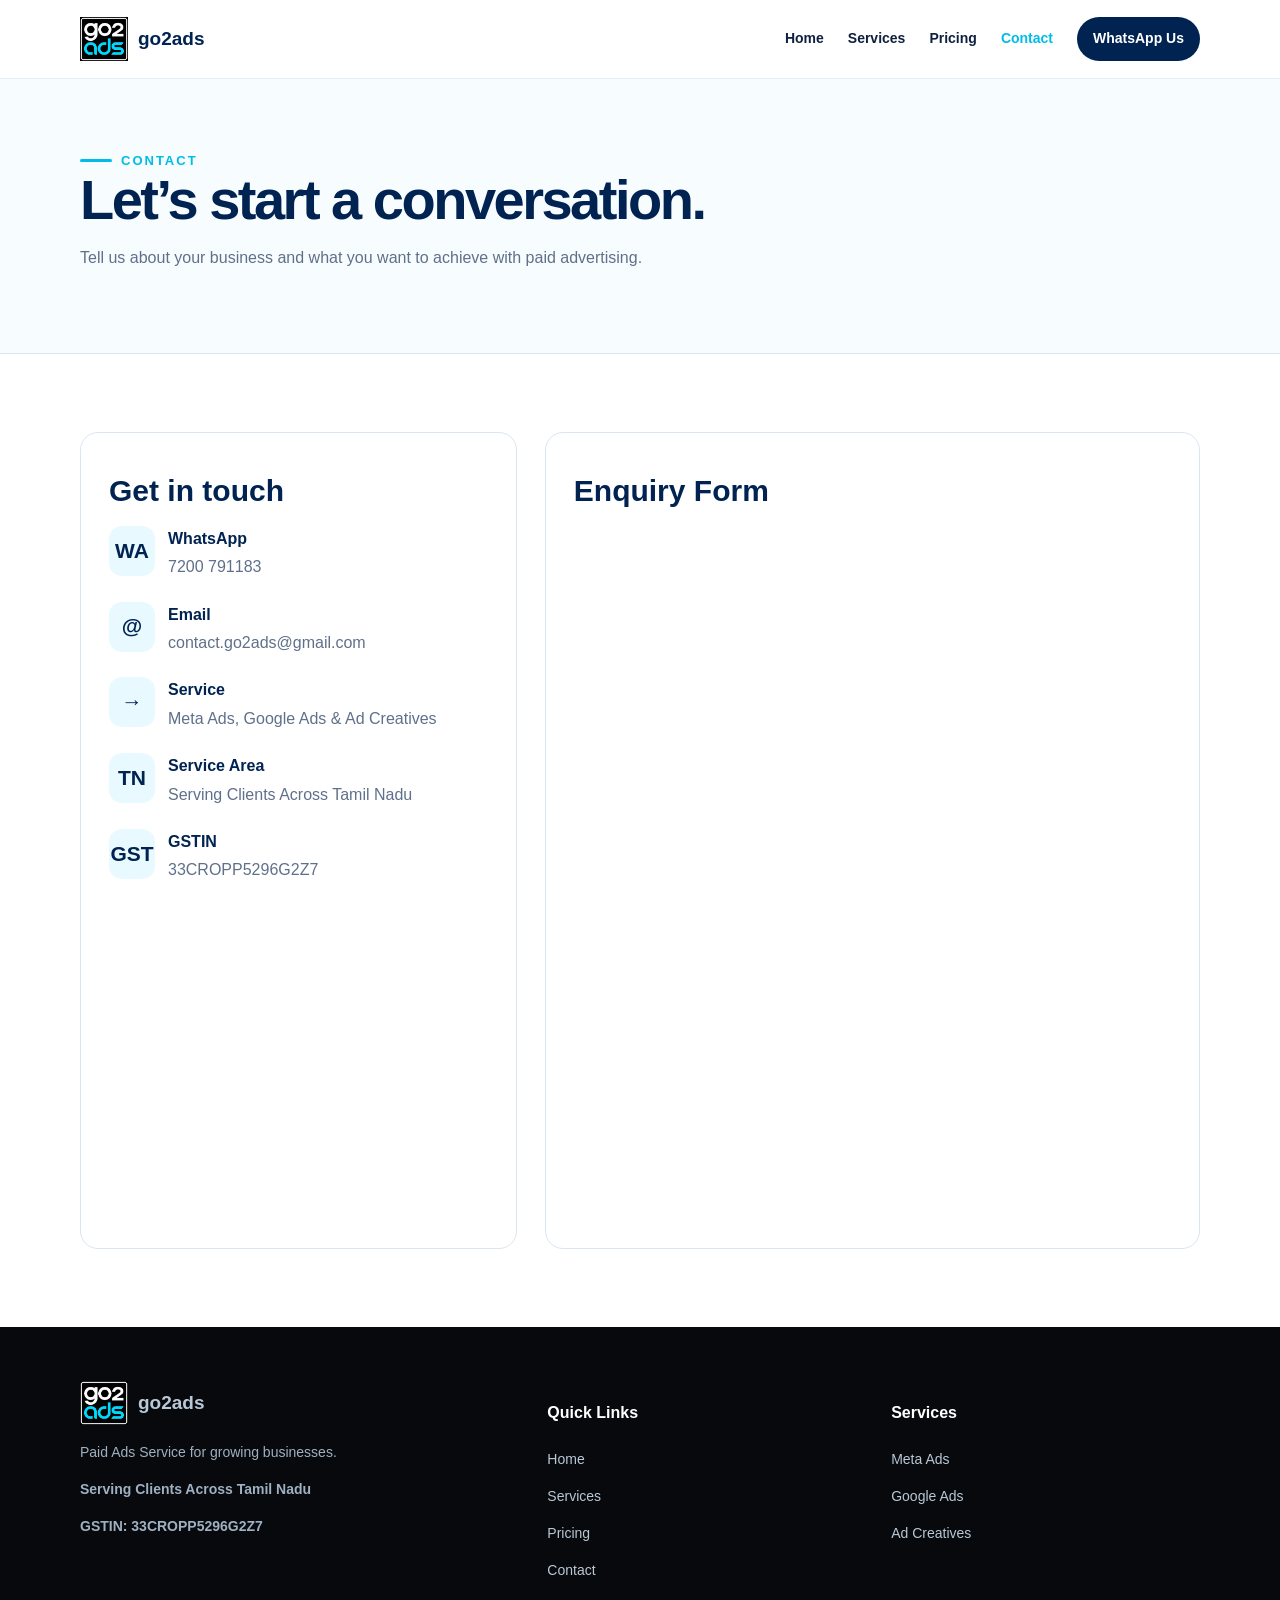
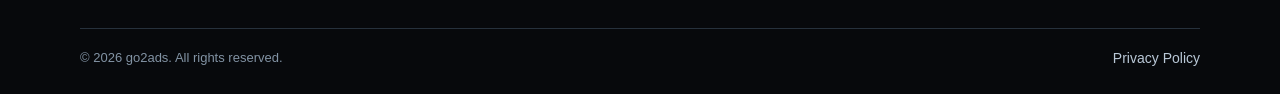
==== contact.html @ 6d52faa8 "Update contact.html" ====
<!doctype html><html lang="en"><head><!-- Google tag (gtag.js) -->
<script async src="https://www.googletagmanager.com/gtag/js?id=G-9CS0B9P2BL"></script>
<script>
  window.dataLayer = window.dataLayer || [];
  function gtag(){dataLayer.push(arguments);}
  gtag('js', new Date());

  gtag('config', 'G-9CS0B9P2BL');
</script><meta charset="utf-8"><meta name="viewport" content="width=device-width,initial-scale=1"><title>Contact | go2ads</title><meta name="description" content="go2ads — Meta Ads, Google Ads and Ad Creative services for growing businesses."><link rel="icon" type="image/jpeg" href="/assets/favicon.jpg"><link rel="stylesheet" href="style.css"></head><body><header class="header"><div class="container nav"><a class="brand" href="index.html"><img src="assets/go2ads-logo.png" alt="go2ads logo"><span>go2ads</span></a><button class="mobile-toggle" onclick="toggleMenu()">☰</button><nav class="menu"><a class="" href="index.html">Home</a><a class="" href="services.html">Services</a><a class="" href="pricing.html">Pricing</a><a class="active" href="contact.html">Contact</a><a class="cta" href="https://wa.me/917200791183">WhatsApp Us</a></nav></div></header><main><section class="page-hero"><div class="container"><div class="kicker">Contact</div><h1>Let’s start a conversation.</h1><p>Tell us about your business and what you want to achieve with paid advertising.</p></div></section><section class="section"><div class="container contact-grid"><div class="contact-card"><h2 style="font-size:30px">Get in touch</h2><div class="contact-item"><div class="icon">WA</div><div><h4>WhatsApp</h4><p><a href="https://wa.me/917200791183">7200 791183</a></p></div></div><div class="contact-item"><div class="icon">@</div><div><h4>Email</h4><p><a href="mailto:contact.go2ads@gmail.com">contact.go2ads@gmail.com</a></p></div></div><div class="contact-item"><div class="icon">→</div><div><h4>Service</h4><p>Meta Ads, Google Ads &amp; Ad Creatives</p></div></div><div class="contact-item"><div class="icon">TN</div><div><h4>Service Area</h4><p>Serving Clients Across Tamil Nadu</p></div></div><div class="contact-item"><div class="icon">GST</div><div><h4>GSTIN</h4><p>33CROPP5296G2Z7</p></div></div></div><div class="contact-card"><h2 style="font-size:30px">Enquiry Form</h2><div class="google-form"><iframe src="https://docs.google.com/forms/d/e/1FAIpQLScB7rHxSTgYyAJSzC7z3bjOtv6nxE_x9EziaqJVZtuzmdyvMQ/viewform?embedded=true" width="700" height="520" frameborder="0">Loading…</iframe></div></div></div></section></main><footer class="footer"><div class="container"><div class="footer-grid"><div><a class="brand" href="index.html"><img src="assets/go2ads-logo.png" alt="go2ads logo"><span>go2ads</span></a><p>Paid Ads Service for growing businesses.</p><p><strong>Serving Clients Across Tamil Nadu</strong></p><p><strong>GSTIN: 33CROPP5296G2Z7</strong></p></div><div><h4>Quick Links</h4><p><a href="index.html">Home</a></p><p><a href="services.html">Services</a></p><p><a href="pricing.html">Pricing</a></p><p><a href="contact.html">Contact</a></p></div><div><h4>Services</h4><p><a href="services.html#meta">Meta Ads</a></p><p><a href="services.html#google">Google Ads</a></p><p><a href="services.html#creatives">Ad Creatives</a></p></div></div><div class="copyright"><span>© 2026 go2ads. All rights reserved.</span><a href="privacy.html">Privacy Policy</a></div></div></footer><script src="script.js"></script></body></html>
---- style.css ----
:root{--navy:#012352;--cyan:#00BDE8;--text:#10213f;--muted:#60708a;--line:#dbe5ef;--soft:#f5fbfd;--black:#07090c}*{box-sizing:border-box}html{scroll-behavior:smooth}body{margin:0;font-family:Inter,Arial,sans-serif;color:var(--text);line-height:1.65}a{text-decoration:none;color:inherit}img{max-width:100%;display:block}.container{width:min(1120px,92%);margin:auto}.header{position:sticky;top:0;z-index:50;background:#fff;border-bottom:1px solid #e8eef5}.nav{height:78px;display:flex;align-items:center;justify-content:space-between}.brand{display:flex;align-items:center;gap:10px;font-weight:900;color:var(--navy)}.brand img{width:48px;height:48px;object-fit:contain}.brand span{font-size:19px}.menu{display:flex;gap:24px;align-items:center;font-size:14px;font-weight:700}.menu a:hover,.menu a.active{color:var(--cyan)}.menu .cta{background:var(--navy);color:#fff;padding:10px 16px;border-radius:999px}.mobile-toggle{display:none;border:0;background:none;font-size:27px;color:var(--navy)}.hero{padding:82px 0 68px;background:linear-gradient(#fff,#f8fdff)}.hero-grid{display:grid;grid-template-columns:1.08fr .92fr;align-items:center;gap:65px}.kicker{display:inline-flex;align-items:center;gap:9px;color:var(--cyan);font-size:13px;font-weight:900;letter-spacing:2px;text-transform:uppercase}.kicker:before{content:"";width:32px;height:3px;background:var(--cyan);border-radius:4px}h1{font-size:clamp(44px,6vw,72px);line-height:1.04;margin:18px 0;color:var(--navy);letter-spacing:-2.5px}h1 span{color:var(--cyan)}.lead{font-size:18px;color:#5d6e86;max-width:620px}.hero-photo{text-align:center}.hero-photo img{width:min(320px,100%);aspect-ratio:1;object-fit:cover;border-radius:50%;margin:auto;border:5px solid #fff;box-shadow:0 20px 55px #01235229}.profile-name{font-size:21px;font-weight:900;color:var(--navy);margin-top:15px}.profile-role{color:var(--muted);font-size:14px}.hero-cta{margin-top:18px}.btn{display:inline-flex;align-items:center;justify-content:center;min-height:46px;padding:0 21px;border-radius:10px;font-weight:800}.btn-primary{background:var(--navy);color:#fff}.section{padding:78px 0}.section-soft{background:var(--soft)}.section-head{max-width:720px;margin:0 auto 38px;text-align:center}.section-head .kicker{justify-content:center}h2{font-size:clamp(31px,4vw,45px);line-height:1.1;color:var(--navy);margin:13px 0}.section-head p{color:var(--muted)}.stats{display:grid;grid-template-columns:repeat(3,1fr);gap:1px;background:#d8e4ef;border:1px solid #d8e4ef;border-radius:18px;overflow:hidden}.stat{background:#fff;padding:26px;text-align:center}.stat strong{font-size:31px;color:var(--navy);display:block}.stat span{font-size:13px;color:var(--muted)}.grid3{display:grid;grid-template-columns:repeat(3,1fr);gap:20px}.card,.feature-card{background:#fff;border:1px solid var(--line);border-radius:18px;padding:28px}.icon{width:50px;height:50px;border-radius:13px;background:#e8faff;color:var(--navy);display:grid;place-items:center;font-size:21px;font-weight:900;margin-bottom:18px}.card h3,.feature-card h3{margin:0 0 8px;color:var(--navy);font-size:20px}.card p{margin:0;color:var(--muted);font-size:15px}.carousel{display:flex;gap:16px;overflow-x:auto;scroll-snap-type:x mandatory;scrollbar-width:none;padding:4px 2px 12px}.carousel::-webkit-scrollbar{display:none}.carousel-card{flex:0 0 calc(33.333% - 11px);scroll-snap-align:start;border:1px solid var(--line);border-radius:16px;background:#fff;padding:24px;min-height:150px}.client-placeholder{display:grid;place-items:center;min-height:110px;color:#7b8ba0;border:1px dashed #c8d5e2;border-radius:12px}.stars{color:#e9a900;letter-spacing:2px}.feedback-text{color:#50627a;font-size:15px}.feedback-name{font-weight:800;color:var(--navy);margin-top:14px}.carousel-controls{text-align:center;margin-top:12px}.carousel-controls button{width:38px;height:38px;border:1px solid var(--line);border-radius:50%;background:#fff;color:var(--navy);cursor:pointer;margin:0 3px}.see-more{text-align:center;margin-top:14px}.text-link{font-weight:800;color:var(--navy)}.cta-section{padding:75px 0}.cta-box{background:var(--navy);color:#fff;border-radius:24px;padding:50px 30px;text-align:center}.cta-box h2{color:#fff}.cta-box p{color:#cbd9e8}.cta-box .btn{background:#fff;color:var(--navy)}.page-hero{padding:65px 0;background:#f7fcfe;border-bottom:1px solid var(--line)}.page-hero h1{font-size:clamp(40px,5vw,56px);margin:0 0 10px}.page-hero p{color:var(--muted);max-width:720px}.list{padding:0;list-style:none}.list li{display:flex;gap:11px;margin:12px 0;color:#42546d}.check{width:23px;height:23px;border-radius:50%;background:var(--navy);color:#fff;display:inline-grid;place-items:center;font-size:12px;flex:0 0 23px}.notice{padding:18px 20px;border-left:4px solid var(--cyan);background:#effbfe;border-radius:10px;color:#41546e}.pricing-columns{display:grid;grid-template-columns:repeat(3,minmax(0,1fr));gap:12px}.pricing-column{border:1px solid var(--line);border-radius:17px;padding:12px;background:#fff}.pricing-column-title{text-align:center;min-height:72px}.pricing-column-title h3{margin:0;color:var(--navy);font-size:21px}.pricing-column-title p{margin:4px 0;color:var(--muted);font-size:12px}.price{border:1px solid var(--line);border-radius:14px;padding:18px;background:#fff;margin-bottom:9px}.price h3{color:var(--navy);margin:0}.price .amount{font-size:29px;font-weight:900;color:var(--navy);margin:8px 0}.price small{color:var(--muted)}.price ul{list-style:none;padding:0;margin:13px 0 0;color:#52637a;font-size:13px}.price li{padding:5px 0;border-bottom:1px solid #edf1f5}.all-plans-grid{display:grid;grid-template-columns:repeat(2,1fr);gap:18px}.contact-grid{display:grid;grid-template-columns:.8fr 1.2fr;gap:28px}.contact-card{padding:28px;border:1px solid var(--line);border-radius:18px}.contact-item{display:flex;gap:13px;align-items:flex-start;margin:19px 0}.contact-item .icon{margin:0;flex:0 0 46px}.contact-item h4{margin:0;color:var(--navy)}.contact-item p{margin:2px 0;color:var(--muted)}.google-form{width:100%;overflow:hidden}.google-form iframe{width:100%;max-width:700px;min-height:700px;border:0;display:block;margin:auto}.legal h3{color:var(--navy);margin-top:30px}.legal p,.legal li{color:#56677e}.footer{background:var(--black);color:#d9e4ed;padding:52px 0 24px}.footer-grid{display:grid;grid-template-columns:1.4fr 1fr 1fr;gap:35px}.footer h4{color:#fff}.footer a{color:#b9c8d7;font-size:14px}.footer p{color:#9eb0c2;font-size:14px}.copyright{border-top:1px solid #26313c;margin-top:32px;padding-top:18px;color:#8293a4;font-size:13px;display:flex;justify-content:space-between}

.card .icon:has(.service-logo){background:transparent;width:170px;height:72px;padding:0;border-radius:0;display:flex;align-items:center;justify-content:flex-start}
.card .service-logo{width:100%;height:100%;object-fit:contain;object-position:left center}

/* Pricing */
.creative-charges{padding-top:30px}.creative-charge-grid{display:grid;grid-template-columns:repeat(3,1fr);gap:18px}.creative-charge-card{border:1px solid var(--line);border-radius:16px;background:#fff;padding:24px;text-align:center}.creative-charge-card h3{margin:0 0 8px;color:var(--navy);font-size:18px}.creative-charge-card strong{font-size:25px;color:var(--navy)}.pricing-notes{border-top:1px solid var(--line);padding-top:24px;color:var(--muted);font-size:14px}.pricing-notes p{margin:8px 0}.pricing-final-cta{text-align:center;margin-top:28px}

/* Responsive: keep the desktop structure, but size it comfortably for phones. */
@media(max-width:850px){
  .menu{display:none;position:absolute;left:4%;right:4%;top:70px;background:#fff;border:1px solid var(--line);border-radius:14px;padding:13px;flex-direction:column;align-items:stretch;box-shadow:0 12px 30px #01235214}
  .menu.open{display:flex}.mobile-toggle{display:block}
  .hero-grid{grid-template-columns:minmax(0,1.08fr) minmax(0,.92fr);gap:28px}
  .contact-grid{grid-template-columns:minmax(0,.8fr) minmax(0,1.2fr)}
  .grid3{grid-template-columns:repeat(3,minmax(0,1fr))}
  .carousel-card{flex-basis:calc(50% - 8px)}
  .footer-grid{grid-template-columns:1.4fr 1fr 1fr}
}

@media(max-width:680px){
  .container{width:min(94%,1120px)}
  .nav{height:68px}.brand img{width:43px;height:43px}.brand span{font-size:16px}
  .hero{padding:48px 0 52px}
  .hero-grid{grid-template-columns:minmax(0,1.12fr) minmax(125px,.88fr);gap:18px;align-items:center}
  .hero h1{font-size:clamp(30px,7.8vw,43px);letter-spacing:-1.5px;margin:13px 0}
  .lead{font-size:14px;line-height:1.55}
  .hero-photo img{width:min(170px,100%);border-width:4px}
  .profile-name{font-size:16px;margin-top:10px}.profile-role{font-size:11px}
  .hero-cta{margin-top:12px}.btn{min-height:42px;padding:0 14px;font-size:13px}
  .stats{grid-template-columns:repeat(3,1fr)}.stat{padding:17px 6px}.stat strong{font-size:22px}.stat span{font-size:10px;line-height:1.2}
  .section{padding:56px 0}.section-head{margin-bottom:28px}h2{font-size:clamp(28px,7vw,38px)}
  .grid3{display:flex;overflow-x:auto;gap:14px;scroll-snap-type:x mandatory;scrollbar-width:none;padding:3px 2px 12px}
  .grid3::-webkit-scrollbar{display:none}.grid3 .card{flex:0 0 82%;scroll-snap-align:start}
  .card{padding:22px}.card .icon:has(.service-logo){width:150px;height:64px}
  .carousel-card{flex-basis:82%}
  .contact-grid{grid-template-columns:1fr}.contact-card{padding:21px}.google-form iframe{min-height:850px}
  .pricing-columns{display:flex;overflow-x:auto;gap:12px;scroll-snap-type:x mandatory;scrollbar-width:none;padding-bottom:12px}
  .pricing-columns::-webkit-scrollbar{display:none}.pricing-column{flex:0 0 88%;scroll-snap-align:start}
  .creative-charge-grid{display:flex;overflow-x:auto;gap:12px;scroll-snap-type:x mandatory;scrollbar-width:none;padding-bottom:10px}.creative-charge-grid::-webkit-scrollbar{display:none}
  .creative-charge-card{flex:0 0 82%;scroll-snap-align:start}
  .all-plans-grid{grid-template-columns:1fr}.feature-card{padding:22px}
  .page-hero{padding:45px 0}.page-hero h1{font-size:clamp(34px,8vw,48px)}
  .footer-grid{grid-template-columns:1fr 1fr;gap:24px}.footer-grid>div:first-child{grid-column:1/-1}.copyright{flex-direction:column;gap:8px}
}

@media(max-width:430px){
  .hero-grid{grid-template-columns:minmax(0,1.08fr) minmax(112px,.92fr);gap:12px}
  .hero h1{font-size:30px}.lead{font-size:13px}.hero-photo img{width:132px}
  .profile-name{font-size:14px}.profile-role{font-size:10px}.hero-cta .btn{font-size:12px;padding:0 11px}
  .stat strong{font-size:20px}.stat span{font-size:9px}
  .footer-grid{grid-template-columns:1fr}.footer-grid>div:first-child{grid-column:auto}
}
/* =========================================================
   CLIENT CARDS
========================================================= */

.client-card{
  min-height:260px;
  padding:20px;
}

.client-card img{
  width:100%;
  height:150px;
  object-fit:contain;
  margin:0 auto 12px;
}

.client-card h3{
  font-size:18px;
  margin:0 0 5px;
  color:var(--navy);
}

.client-card p{
  font-size:13px;
  margin:0;
  line-height:1.4;
  color:var(--muted);
}


/* =========================================================
   CAROUSEL CONTROLS
========================================================= */

.carousel-wrap{
  width:100%;
}

.carousel-controls{
  position:static !important;
  display:flex !important;
  justify-content:center !important;
  align-items:center !important;
  gap:6px !important;
  margin-top:14px !important;
  width:100% !important;
}

.carousel-controls button{
  width:40px !important;
  height:40px !important;
  border-radius:50% !important;
  border:1px solid var(--line);
  background:#fff;
  color:var(--navy);
  cursor:pointer;
}

.see-more{
  text-align:center !important;
  margin-top:14px !important;
}


/* =========================================================
   MOBILE CAROUSEL
   3 client / feedback cards visible together
========================================================= */

@media(max-width:680px){

  .carousel{
    display:flex !important;
    width:100% !important;
    overflow-x:auto !important;
    scroll-snap-type:x mandatory;
    scrollbar-width:none;
    gap:8px !important;
    padding:3px 1px 10px;
  }

  .carousel::-webkit-scrollbar{
    display:none;
  }

  .carousel-card{
    flex:0 0 calc((100% - 16px) / 3) !important;
    min-width:0 !important;
    width:auto !important;
    scroll-snap-align:start;
    padding:10px !important;
    min-height:150px;
    border-radius:12px;
  }

  .client-card{
    min-height:190px;
    padding:9px !important;
  }

  .client-card img{
    height:72px;
    margin-bottom:8px;
  }

  .client-card h3{
    font-size:11px;
    line-height:1.3;
    margin-bottom:4px;
  }

  .client-card p{
    font-size:9px;
    line-height:1.35;
  }

  .stars{
    font-size:11px;
    letter-spacing:1px;
  }

  .feedback-text{
    font-size:9px;
    line-height:1.4;
    margin:7px 0;
  }

  .feedback-name{
    font-size:9px;
    line-height:1.3;
    margin-top:7px;
  }

  .carousel-controls{
    position:static !important;
    display:flex !important;
    justify-content:center !important;
    align-items:center !important;
    gap:6px !important;
    margin-top:10px !important;
  }

  .carousel-controls button{
    width:36px !important;
    height:36px !important;
    flex:0 0 36px;
    margin:0 !important;
  }

  .see-more{
    margin-top:10px !important;
  }
}


/* =========================================================
   VERY SMALL PHONES
========================================================= */

@media(max-width:430px){

  .carousel{
    gap:6px !important;
  }

  .carousel-card{
    flex:0 0 calc((100% - 12px) / 3) !important;
    padding:7px !important;
  }

  .client-card{
    min-height:175px;
  }

  .client-card img{
    height:62px;
  }

  .client-card h3{
    font-size:10px;
  }

  .client-card p{
    font-size:8px;
  }

  .feedback-text{
    font-size:8.5px;
  }

  .feedback-name{
    font-size:8.5px;
  }
}
/* Client Logo + Text Center */
.client-card {
  text-align: center !important;
}

.client-card img {
  margin-left: auto !important;
  margin-right: auto !important;
}

.client-card h3,
.client-card p {
  text-align: center !important;
}
/* OUR CLIENTS - CENTER ALIGN */
.client-card {
  text-align: center !important;
}

.client-card img {
  margin-left: auto !important;
  margin-right: auto !important;
}

.client-card h3,
.client-card p {
  text-align: center !important;
}
/* OUR CLIENTS - CENTER EVERYTHING */
.client-card {
    text-align: center !important;
}

.client-card img {
    display: block !important;
    margin: 0 auto 10px !important;
}

.client-card h3 {
    width: 100% !important;
    text-align: center !important;
    margin-left: auto !important;
    margin-right: auto !important;
}

.client-card p {
    width: 100% !important;
    text-align: center !important;
    margin-left: auto !important;
    margin-right: auto !important;
}
/* =========================================================
   NEW PRICING PAGE
   ========================================================= */

/* ---------- TOP PRICING TABLE ---------- */

.pricing-table-wrap{
  width:100%;
  overflow:visible;
}

.pricing-table{
  width:100%;
  border-collapse:separate;
  border-spacing:0;
  table-layout:fixed;
  background:#fff;
  border:1px solid var(--line);
  border-radius:18px;
  overflow:hidden;
}

.pricing-table th{
  background:var(--navy);
  color:#fff;
  padding:17px 14px;
  text-align:center;
  font-size:14px;
  font-weight:800;
}

.pricing-table th:first-child{
  text-align:left;
}

.pricing-table td{
  padding:20px 14px;
  border-top:1px solid var(--line);
  text-align:center;
  vertical-align:middle;
  color:var(--text);
}

.pricing-table td:first-child{
  text-align:left;
}

.pricing-table td strong{
  display:block;
  color:var(--navy);
  font-size:16px;
  line-height:1.35;
}

.pricing-table td small{
  display:block;
  margin-top:4px;
  color:var(--muted);
  font-size:12px;
}


/* ---------- PRICE WHATSAPP CTA ---------- */

.price-cta{
  display:inline-flex;
  align-items:center;
  justify-content:center;
  margin-top:10px;
  padding:6px 10px;
  border-radius:7px;
  background:var(--navy);
  color:#fff;
  font-size:10px;
  font-weight:800;
  white-space:nowrap;
  transition:.2s ease;
}

.price-cta:hover{
  background:var(--cyan);
  color:#fff;
}


/* ---------- TRIAL CAMPAIGN ---------- */

.trial-box{
  margin-top:20px;
  padding:22px 24px;
  border:1px solid var(--line);
  border-radius:16px;
  background:#fff;
  display:flex;
  align-items:center;
  justify-content:space-between;
  gap:20px;
}

.trial-box h3{
  margin:0 0 5px;
  color:var(--navy);
  font-size:18px;
}

.trial-box p{
  margin:0;
  color:var(--muted);
  font-size:14px;
}


/* =========================================================
   PLANS INCLUDE
   Desktop = 2 columns
   Mobile = horizontal carousel
   ========================================================= */

.plans-include-grid{
  display:grid;
  grid-template-columns:repeat(2,minmax(0,1fr));
  gap:20px;
  align-items:start;
}

.include-card{
  background:#fff;
  border:1px solid var(--line);
  border-radius:18px;
  overflow:hidden;
}

.include-card-head{
  padding:22px 22px 16px;
  text-align:center;
  border-bottom:1px solid var(--line);
}

.include-card-head h3{
  margin:0;
  color:var(--navy);
  font-size:21px;
}

.include-card-head p{
  margin:4px 0 0;
  color:var(--muted);
  font-size:12px;
}

.include-table-wrap{
  width:100%;
  overflow:visible;
}

.include-table{
  width:100%;
  border-collapse:collapse;
  table-layout:fixed;
}

.include-table th{
  background:#f3f9fc;
  color:var(--navy);
  padding:11px 9px;
  font-size:12px;
  text-align:center;
  border-bottom:1px solid var(--line);
}

.include-table th:first-child{
  text-align:left;
}

.include-table td{
  padding:10px 9px;
  font-size:12px;
  border-bottom:1px solid #edf1f5;
  color:#465a72;
  text-align:center;
}

.include-table td:first-child{
  text-align:left;
  color:var(--text);
  font-weight:600;
}

.include-table td:nth-child(2),
.include-table td:nth-child(3){
  font-weight:800;
  color:var(--navy);
}

.include-table tr:last-child td{
  border-bottom:0;
}


/* =========================================================
   PRICING NOTES
   ========================================================= */

.pricing-notes{
  border-top:1px solid var(--line);
  padding-top:24px;
  color:var(--muted);
  font-size:14px;
}

.pricing-notes p{
  margin:8px 0;
}

.pricing-final-cta{
  text-align:center;
  margin-top:28px;
}


/* =========================================================
   MOBILE PRICING
   ========================================================= */

@media(max-width:680px){

  /* ---------- TOP PRICING TABLE ----------
     Full table visible.
     No horizontal carousel.
  */

  .pricing-table-wrap{
    width:100%;
    overflow:visible;
  }

  .pricing-table{
    width:100%;
    table-layout:fixed;
  }

  .pricing-table th{
    padding:11px 4px;
    font-size:10px;
  }

  .pricing-table td{
    padding:13px 4px;
  }

  .pricing-table td strong{
    font-size:10px;
    line-height:1.3;
    word-break:normal;
  }

  .pricing-table td small{
    font-size:8px;
    line-height:1.25;
  }

  .price-cta{
    margin-top:7px;
    padding:5px 6px;
    font-size:8px;
    border-radius:6px;
  }


  /* ---------- TRIAL BOX ---------- */

  .trial-box{
    padding:18px 15px;
    display:flex;
    flex-direction:column;
    text-align:center;
    gap:13px;
  }

  .trial-box h3{
    font-size:16px;
  }

  .trial-box p{
    font-size:12px;
    line-height:1.45;
  }

  .trial-box .btn{
    width:100%;
  }


  /* ---------- PLANS INCLUDE CAROUSEL ---------- */

  .plans-include-grid{
    display:flex;
    width:100%;
    overflow-x:auto;
    gap:14px;
    scroll-snap-type:x mandatory;
    scrollbar-width:none;
    padding:3px 2px 12px;
  }

  .plans-include-grid::-webkit-scrollbar{
    display:none;
  }

  .include-card{
    flex:0 0 88%;
    min-width:88%;
    scroll-snap-align:start;
  }

  .include-card-head{
    padding:17px 14px 13px;
  }

  .include-card-head h3{
    font-size:18px;
  }

  .include-card-head p{
    font-size:10px;
  }

  .include-table{
    table-layout:fixed;
  }

  .include-table th{
    padding:9px 5px;
    font-size:10px;
  }

  .include-table td{
    padding:8px 5px;
    font-size:10px;
    line-height:1.3;
  }

}


/* =========================================================
   SMALL PHONES
   ========================================================= */

@media(max-width:430px){

  /* Pricing table remains FULLY visible */

  .pricing-table th{
    padding:9px 3px;
    font-size:9px;
  }

  .pricing-table td{
    padding:11px 3px;
  }

  .pricing-table td strong{
    font-size:9px;
  }

  .pricing-table td small{
    font-size:7px;
  }

  .price-cta{
    padding:4px 5px;
    font-size:7px;
    margin-top:6px;
  }


  /* Plans Include carousel */

  .include-card{
    flex:0 0 92%;
    min-width:92%;
  }

  .include-card-head h3{
    font-size:17px;
  }

  .include-table th{
    font-size:9px;
    padding:8px 4px;
  }

  .include-table td{
    font-size:9px;
    padding:7px 4px;
  }

}
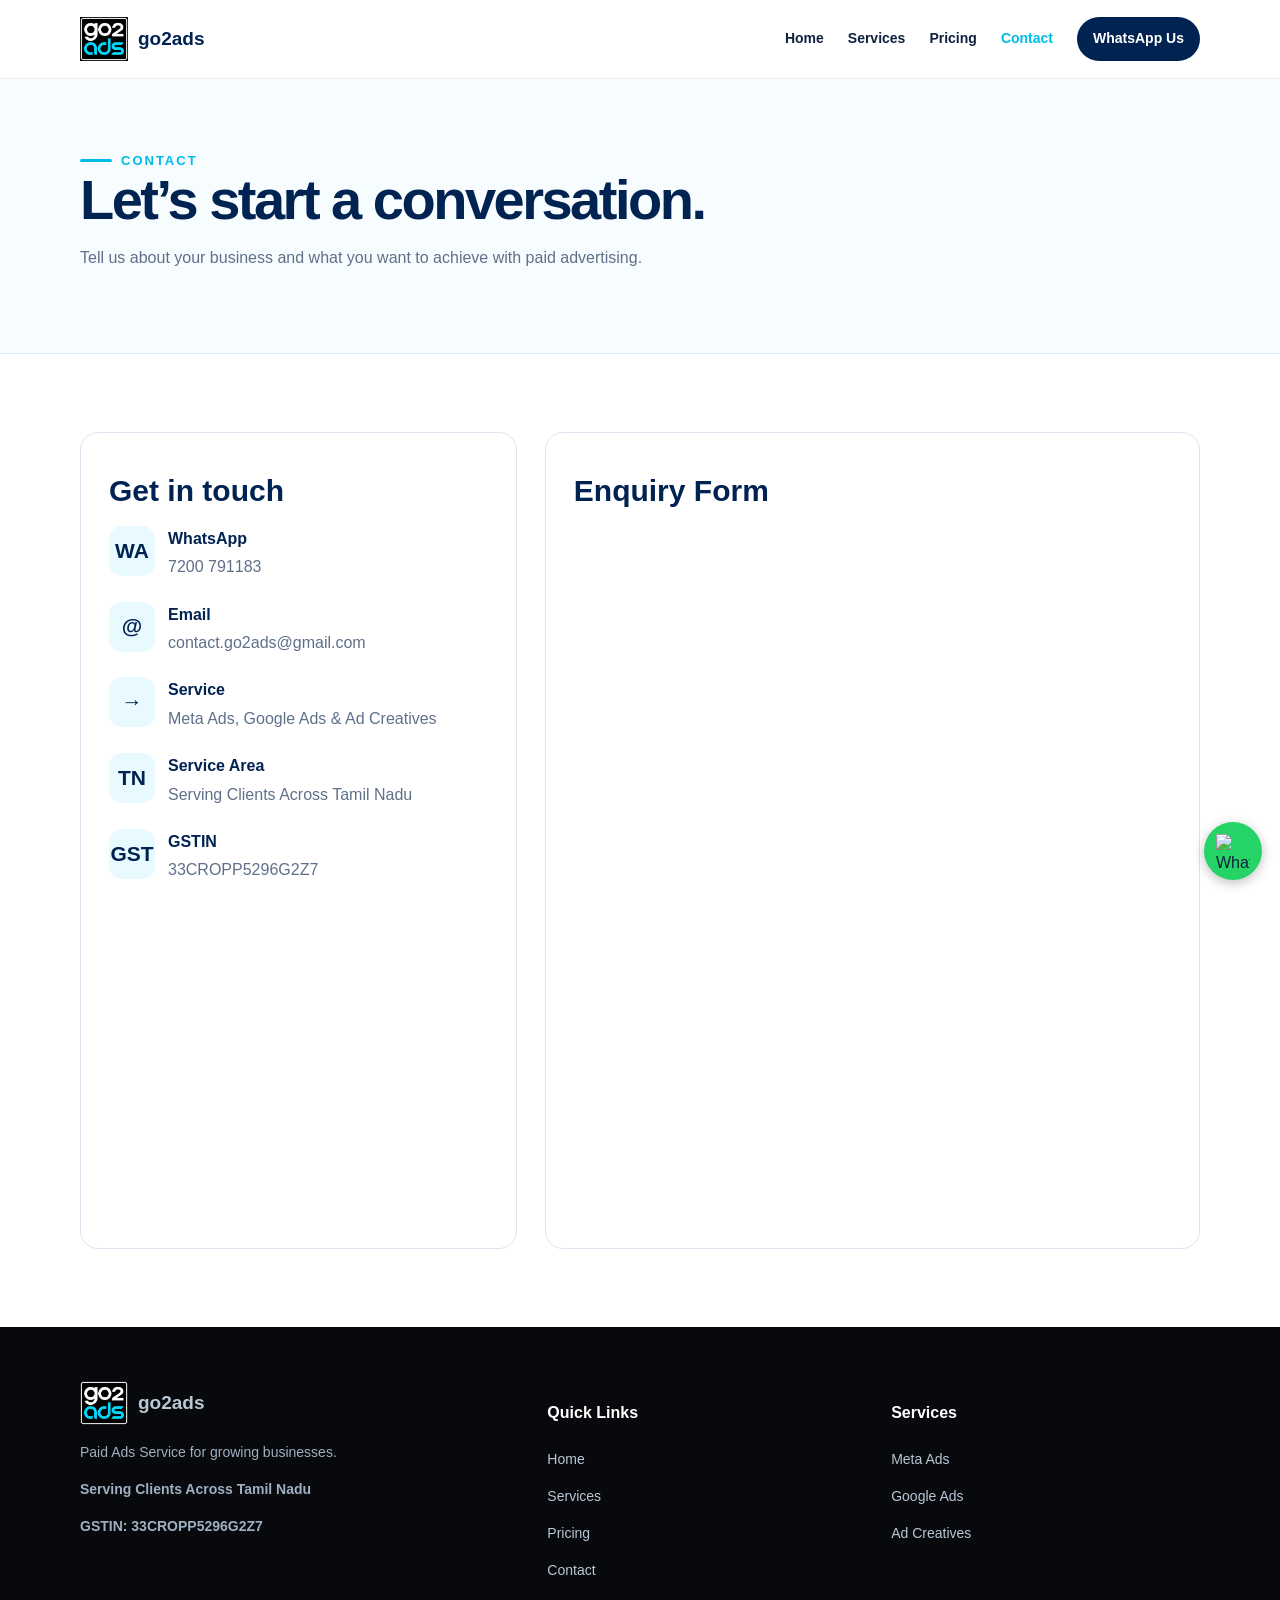
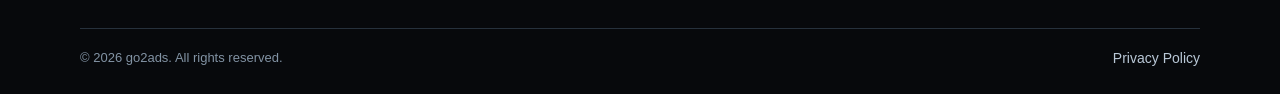
==== commit 01ef9176: "Update contact.html" ====
--- a/contact.html
+++ b/contact.html
@@ -6,4 +6,16 @@
   gtag('js', new Date());
 
   gtag('config', 'G-9CS0B9P2BL');
-</script><meta charset="utf-8"><meta name="viewport" content="width=device-width,initial-scale=1"><title>Contact | go2ads</title><meta name="description" content="go2ads — Meta Ads, Google Ads and Ad Creative services for growing businesses."><link rel="icon" type="image/jpeg" href="/assets/favicon.jpg"><link rel="stylesheet" href="style.css"></head><body><header class="header"><div class="container nav"><a class="brand" href="index.html"><img src="assets/go2ads-logo.png" alt="go2ads logo"><span>go2ads</span></a><button class="mobile-toggle" onclick="toggleMenu()">☰</button><nav class="menu"><a class="" href="index.html">Home</a><a class="" href="services.html">Services</a><a class="" href="pricing.html">Pricing</a><a class="active" href="contact.html">Contact</a><a class="cta" href="https://wa.me/917200791183">WhatsApp Us</a></nav></div></header><main><section class="page-hero"><div class="container"><div class="kicker">Contact</div><h1>Let’s start a conversation.</h1><p>Tell us about your business and what you want to achieve with paid advertising.</p></div></section><section class="section"><div class="container contact-grid"><div class="contact-card"><h2 style="font-size:30px">Get in touch</h2><div class="contact-item"><div class="icon">WA</div><div><h4>WhatsApp</h4><p><a href="https://wa.me/917200791183">7200 791183</a></p></div></div><div class="contact-item"><div class="icon">@</div><div><h4>Email</h4><p><a href="mailto:contact.go2ads@gmail.com">contact.go2ads@gmail.com</a></p></div></div><div class="contact-item"><div class="icon">→</div><div><h4>Service</h4><p>Meta Ads, Google Ads &amp; Ad Creatives</p></div></div><div class="contact-item"><div class="icon">TN</div><div><h4>Service Area</h4><p>Serving Clients Across Tamil Nadu</p></div></div><div class="contact-item"><div class="icon">GST</div><div><h4>GSTIN</h4><p>33CROPP5296G2Z7</p></div></div></div><div class="contact-card"><h2 style="font-size:30px">Enquiry Form</h2><div class="google-form"><iframe src="https://docs.google.com/forms/d/e/1FAIpQLScB7rHxSTgYyAJSzC7z3bjOtv6nxE_x9EziaqJVZtuzmdyvMQ/viewform?embedded=true" width="700" height="520" frameborder="0">Loading…</iframe></div></div></div></section></main><footer class="footer"><div class="container"><div class="footer-grid"><div><a class="brand" href="index.html"><img src="assets/go2ads-logo.png" alt="go2ads logo"><span>go2ads</span></a><p>Paid Ads Service for growing businesses.</p><p><strong>Serving Clients Across Tamil Nadu</strong></p><p><strong>GSTIN: 33CROPP5296G2Z7</strong></p></div><div><h4>Quick Links</h4><p><a href="index.html">Home</a></p><p><a href="services.html">Services</a></p><p><a href="pricing.html">Pricing</a></p><p><a href="contact.html">Contact</a></p></div><div><h4>Services</h4><p><a href="services.html#meta">Meta Ads</a></p><p><a href="services.html#google">Google Ads</a></p><p><a href="services.html#creatives">Ad Creatives</a></p></div></div><div class="copyright"><span>© 2026 go2ads. All rights reserved.</span><a href="privacy.html">Privacy Policy</a></div></div></footer><script src="script.js"></script></body></html>
+</script><meta charset="utf-8"><meta name="viewport" content="width=device-width,initial-scale=1"><title>Contact | go2ads</title><meta name="description" content="go2ads — Meta Ads, Google Ads and Ad Creative services for growing businesses."><link rel="icon" type="image/jpeg" href="/assets/favicon.jpg"><link rel="stylesheet" href="style.css"></head><body><header class="header"><div class="container nav"><a class="brand" href="index.html"><img src="assets/go2ads-logo.png" alt="go2ads logo"><span>go2ads</span></a><button class="mobile-toggle" onclick="toggleMenu()">☰</button><nav class="menu"><a class="" href="index.html">Home</a><a class="" href="services.html">Services</a><a class="" href="pricing.html">Pricing</a><a class="active" href="contact.html">Contact</a><a class="cta" href="https://wa.me/917200791183">WhatsApp Us</a></nav></div></header><main><section class="page-hero"><div class="container"><div class="kicker">Contact</div><h1>Let’s start a conversation.</h1><p>Tell us about your business and what you want to achieve with paid advertising.</p></div></section><section class="section"><div class="container contact-grid"><div class="contact-card"><h2 style="font-size:30px">Get in touch</h2><div class="contact-item"><div class="icon">WA</div><div><h4>WhatsApp</h4><p><a href="https://wa.me/917200791183">7200 791183</a></p></div></div><div class="contact-item"><div class="icon">@</div><div><h4>Email</h4><p><a href="mailto:contact.go2ads@gmail.com">contact.go2ads@gmail.com</a></p></div></div><div class="contact-item"><div class="icon">→</div><div><h4>Service</h4><p>Meta Ads, Google Ads &amp; Ad Creatives</p></div></div><div class="contact-item"><div class="icon">TN</div><div><h4>Service Area</h4><p>Serving Clients Across Tamil Nadu</p></div></div><div class="contact-item"><div class="icon">GST</div><div><h4>GSTIN</h4><p>33CROPP5296G2Z7</p></div></div></div><div class="contact-card"><h2 style="font-size:30px">Enquiry Form</h2><div class="google-form"><iframe src="https://docs.google.com/forms/d/e/1FAIpQLScB7rHxSTgYyAJSzC7z3bjOtv6nxE_x9EziaqJVZtuzmdyvMQ/viewform?embedded=true" width="700" height="520" frameborder="0">Loading…</iframe></div></div></div></section></main><footer class="footer"><div class="container"><div class="footer-grid"><div><a class="brand" href="index.html"><img src="assets/go2ads-logo.png" alt="go2ads logo"><span>go2ads</span></a><p>Paid Ads Service for growing businesses.</p><p><strong>Serving Clients Across Tamil Nadu</strong></p><p><strong>GSTIN: 33CROPP5296G2Z7</strong></p></div><div><h4>Quick Links</h4><p><a href="index.html">Home</a></p><p><a href="services.html">Services</a></p><p><a href="pricing.html">Pricing</a></p><p><a href="contact.html">Contact</a></p></div><div><h4>Services</h4><p><a href="services.html#meta">Meta Ads</a></p><p><a href="services.html#google">Google Ads</a></p><p><a href="services.html#creatives">Ad Creatives</a></p></div></div><div class="copyright"><span>© 2026 go2ads. All rights reserved.</span><a href="privacy.html">Privacy Policy</a></div></div></footer><!-- Floating WhatsApp Button -->
+<a
+  href="https://wa.me/917200791183"
+  class="floating-whatsapp"
+  target="_blank"
+  rel="noopener noreferrer"
+  aria-label="Chat with go2ads on WhatsApp"
+>
+  <img
+    src="https://upload.wikimedia.org/wikipedia/commons/6/6b/WhatsApp.svg"
+    alt="WhatsApp"
+  >
+</a><script src="script.js"></script></body></html>
--- a/style.css
+++ b/style.css
@@ -694,3 +694,86 @@
   }
 
 }
+/* Floating WhatsApp Button */
+.floating-whatsapp {
+  position: fixed;
+  right: 20px;
+  bottom: 24px;
+  width: 58px;
+  height: 58px;
+  background: #25D366;
+  border-radius: 50%;
+  display: flex;
+  align-items: center;
+  justify-content: center;
+  z-index: 9999;
+  box-shadow: 0 4px 14px rgba(0, 0, 0, 0.22);
+  transition: transform 0.2s ease;
+}
+
+.floating-whatsapp img {
+  width: 36px;
+  height: 36px;
+  display: block;
+}
+
+.floating-whatsapp:hover {
+  transform: scale(1.08);
+}
+
+@media (max-width: 600px) {
+  .floating-whatsapp {
+    width: 54px;
+    height: 54px;
+    right: 16px;
+    bottom: 20px;
+  }
+
+  .floating-whatsapp img {
+    width: 33px;
+    height: 33px;
+  }
+}
+/* Floating WhatsApp Button - FIX */
+a.floating-whatsapp {
+  position: fixed !important;
+  right: 18px !important;
+  bottom: 20px !important;
+  top: auto !important;
+  left: auto !important;
+
+  width: 58px !important;
+  height: 58px !important;
+  min-width: 58px !important;
+  max-width: 58px !important;
+
+  display: flex !important;
+  align-items: center !important;
+  justify-content: center !important;
+
+  background: #25D366 !important;
+  border-radius: 50% !important;
+  z-index: 99999 !important;
+  box-shadow: 0 3px 12px rgba(0,0,0,.25);
+  padding: 0 !important;
+}
+
+a.floating-whatsapp img {
+  display: block !important;
+  width: 34px !important;
+  height: 34px !important;
+  max-width: 34px !important;
+  max-height: 34px !important;
+  object-fit: contain !important;
+}
+
+@media (max-width: 600px) {
+  a.floating-whatsapp {
+    right: 16px !important;
+    bottom: 20px !important;
+    width: 54px !important;
+    height: 54px !important;
+    min-width: 54px !important;
+    max-width: 54px !important;
+  }
+}
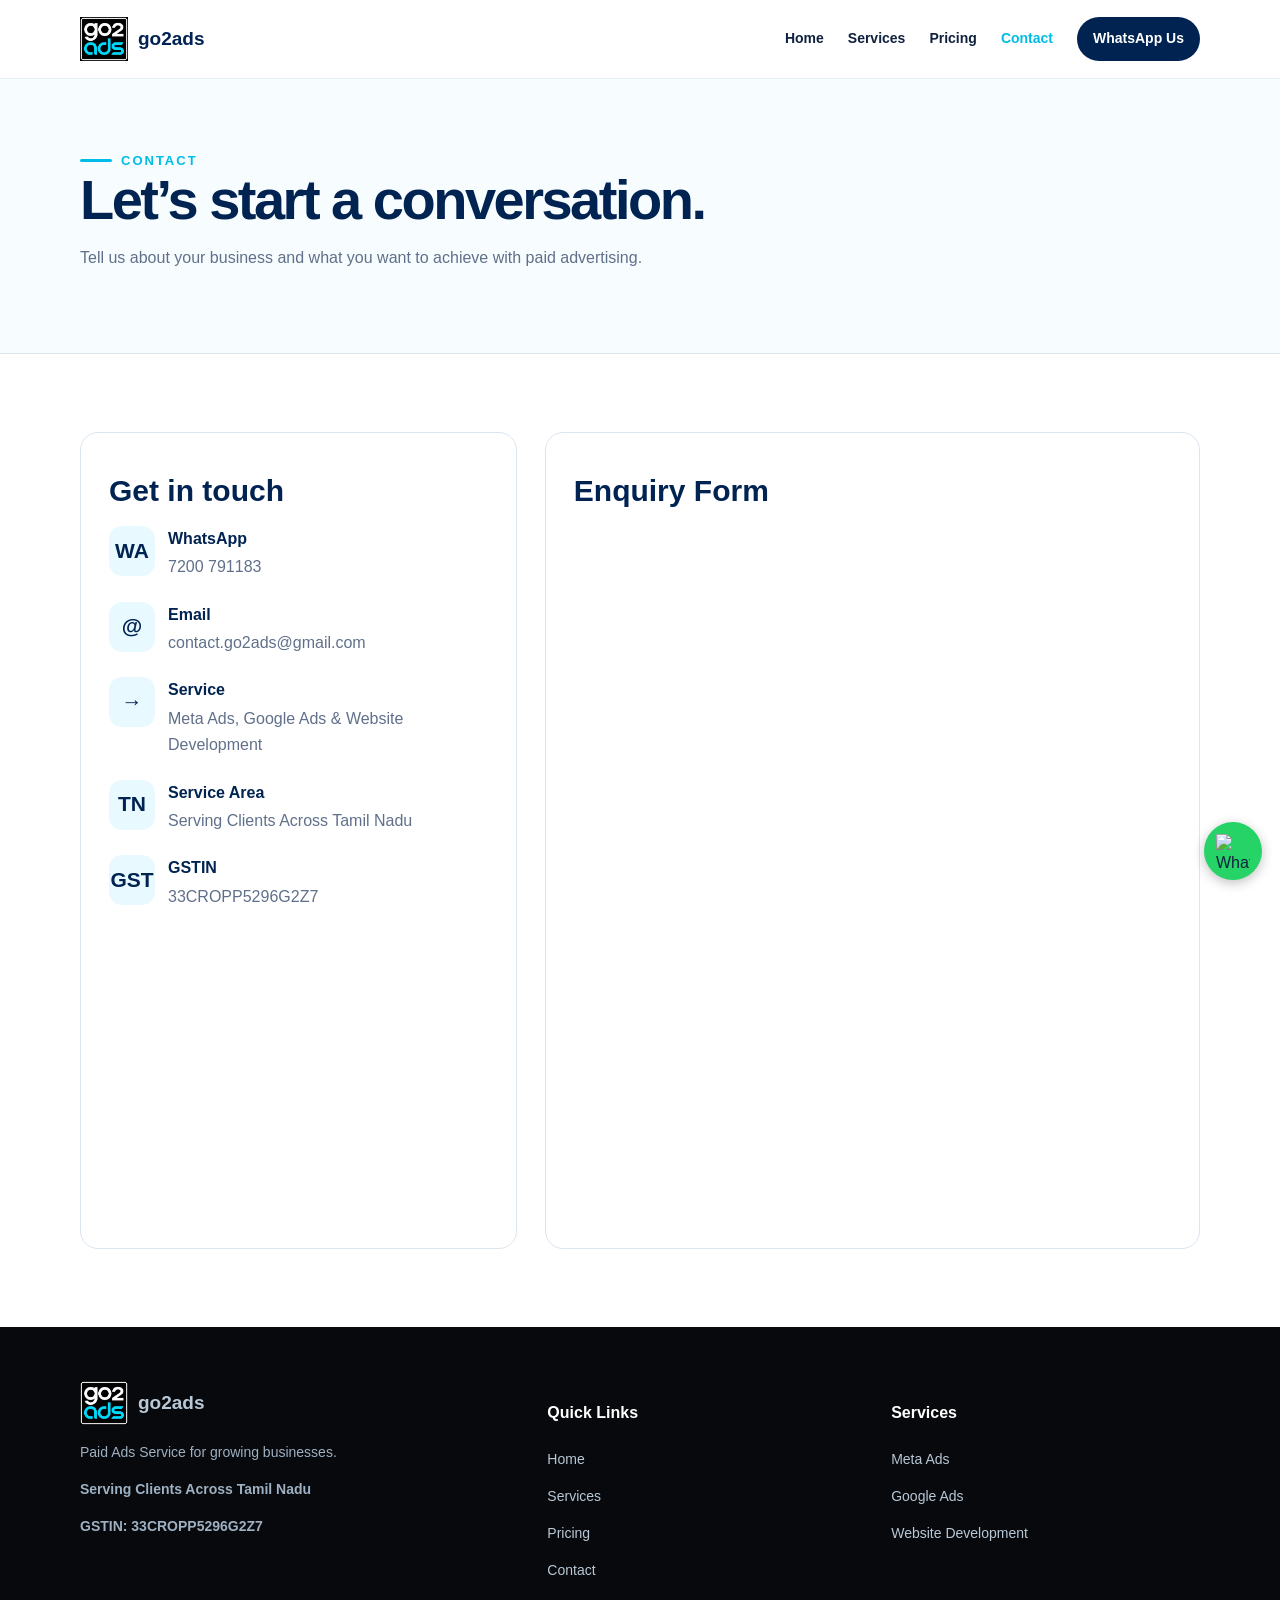
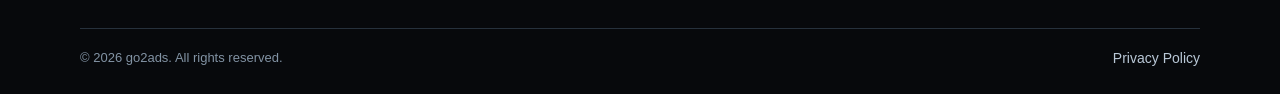
==== commit 91a2c701: "Update contact.html" ====
--- a/contact.html
+++ b/contact.html
@@ -6,7 +6,7 @@
   gtag('js', new Date());
 
   gtag('config', 'G-9CS0B9P2BL');
-</script><meta charset="utf-8"><meta name="viewport" content="width=device-width,initial-scale=1"><title>Contact | go2ads</title><meta name="description" content="go2ads — Meta Ads, Google Ads and Ad Creative services for growing businesses."><link rel="icon" type="image/jpeg" href="/assets/favicon.jpg"><link rel="stylesheet" href="style.css"></head><body><header class="header"><div class="container nav"><a class="brand" href="index.html"><img src="assets/go2ads-logo.png" alt="go2ads logo"><span>go2ads</span></a><button class="mobile-toggle" onclick="toggleMenu()">☰</button><nav class="menu"><a class="" href="index.html">Home</a><a class="" href="services.html">Services</a><a class="" href="pricing.html">Pricing</a><a class="active" href="contact.html">Contact</a><a class="cta" href="https://wa.me/917200791183">WhatsApp Us</a></nav></div></header><main><section class="page-hero"><div class="container"><div class="kicker">Contact</div><h1>Let’s start a conversation.</h1><p>Tell us about your business and what you want to achieve with paid advertising.</p></div></section><section class="section"><div class="container contact-grid"><div class="contact-card"><h2 style="font-size:30px">Get in touch</h2><div class="contact-item"><div class="icon">WA</div><div><h4>WhatsApp</h4><p><a href="https://wa.me/917200791183">7200 791183</a></p></div></div><div class="contact-item"><div class="icon">@</div><div><h4>Email</h4><p><a href="mailto:contact.go2ads@gmail.com">contact.go2ads@gmail.com</a></p></div></div><div class="contact-item"><div class="icon">→</div><div><h4>Service</h4><p>Meta Ads, Google Ads &amp; Ad Creatives</p></div></div><div class="contact-item"><div class="icon">TN</div><div><h4>Service Area</h4><p>Serving Clients Across Tamil Nadu</p></div></div><div class="contact-item"><div class="icon">GST</div><div><h4>GSTIN</h4><p>33CROPP5296G2Z7</p></div></div></div><div class="contact-card"><h2 style="font-size:30px">Enquiry Form</h2><div class="google-form"><iframe src="https://docs.google.com/forms/d/e/1FAIpQLScB7rHxSTgYyAJSzC7z3bjOtv6nxE_x9EziaqJVZtuzmdyvMQ/viewform?embedded=true" width="700" height="520" frameborder="0">Loading…</iframe></div></div></div></section></main><footer class="footer"><div class="container"><div class="footer-grid"><div><a class="brand" href="index.html"><img src="assets/go2ads-logo.png" alt="go2ads logo"><span>go2ads</span></a><p>Paid Ads Service for growing businesses.</p><p><strong>Serving Clients Across Tamil Nadu</strong></p><p><strong>GSTIN: 33CROPP5296G2Z7</strong></p></div><div><h4>Quick Links</h4><p><a href="index.html">Home</a></p><p><a href="services.html">Services</a></p><p><a href="pricing.html">Pricing</a></p><p><a href="contact.html">Contact</a></p></div><div><h4>Services</h4><p><a href="services.html#meta">Meta Ads</a></p><p><a href="services.html#google">Google Ads</a></p><p><a href="services.html#creatives">Ad Creatives</a></p></div></div><div class="copyright"><span>© 2026 go2ads. All rights reserved.</span><a href="privacy.html">Privacy Policy</a></div></div></footer><!-- Floating WhatsApp Button -->
+</script><meta charset="utf-8"><meta name="viewport" content="width=device-width,initial-scale=1"><title>Contact | go2ads</title><meta name="description" content="go2ads — Meta Ads, Google Ads and Ad Creative services for growing businesses."><link rel="icon" type="image/jpeg" href="/assets/favicon.jpg"><link rel="stylesheet" href="style.css"></head><body><header class="header"><div class="container nav"><a class="brand" href="index.html"><img src="assets/go2ads-logo.png" alt="go2ads logo"><span>go2ads</span></a><button class="mobile-toggle" onclick="toggleMenu()">☰</button><nav class="menu"><a class="" href="index.html">Home</a><a class="" href="services.html">Services</a><a class="" href="pricing.html">Pricing</a><a class="active" href="contact.html">Contact</a><a class="cta" href="https://wa.me/917200791183">WhatsApp Us</a></nav></div></header><main><section class="page-hero"><div class="container"><div class="kicker">Contact</div><h1>Let’s start a conversation.</h1><p>Tell us about your business and what you want to achieve with paid advertising.</p></div></section><section class="section"><div class="container contact-grid"><div class="contact-card"><h2 style="font-size:30px">Get in touch</h2><div class="contact-item"><div class="icon">WA</div><div><h4>WhatsApp</h4><p><a href="https://wa.me/917200791183">7200 791183</a></p></div></div><div class="contact-item"><div class="icon">@</div><div><h4>Email</h4><p><a href="mailto:contact.go2ads@gmail.com">contact.go2ads@gmail.com</a></p></div></div><div class="contact-item"><div class="icon">→</div><div><h4>Service</h4><p>Meta Ads, Google Ads &amp; Website Development</p></div></div><div class="contact-item"><div class="icon">TN</div><div><h4>Service Area</h4><p>Serving Clients Across Tamil Nadu</p></div></div><div class="contact-item"><div class="icon">GST</div><div><h4>GSTIN</h4><p>33CROPP5296G2Z7</p></div></div></div><div class="contact-card"><h2 style="font-size:30px">Enquiry Form</h2><div class="google-form"><iframe src="https://docs.google.com/forms/d/e/1FAIpQLScB7rHxSTgYyAJSzC7z3bjOtv6nxE_x9EziaqJVZtuzmdyvMQ/viewform?embedded=true" width="700" height="520" frameborder="0">Loading…</iframe></div></div></div></section></main><footer class="footer"><div class="container"><div class="footer-grid"><div><a class="brand" href="index.html"><img src="assets/go2ads-logo.png" alt="go2ads logo"><span>go2ads</span></a><p>Paid Ads Service for growing businesses.</p><p><strong>Serving Clients Across Tamil Nadu</strong></p><p><strong>GSTIN: 33CROPP5296G2Z7</strong></p></div><div><h4>Quick Links</h4><p><a href="index.html">Home</a></p><p><a href="services.html">Services</a></p><p><a href="pricing.html">Pricing</a></p><p><a href="contact.html">Contact</a></p></div><div><h4>Services</h4><p><a href="services.html#meta">Meta Ads</a></p><p><a href="services.html#google">Google Ads</a></p><p><a href="services.html#creatives">Website Development</a></p></div></div><div class="copyright"><span>© 2026 go2ads. All rights reserved.</span><a href="privacy.html">Privacy Policy</a></div></div></footer><!-- Floating WhatsApp Button -->
 <a
   href="https://wa.me/917200791183"
   class="floating-whatsapp"
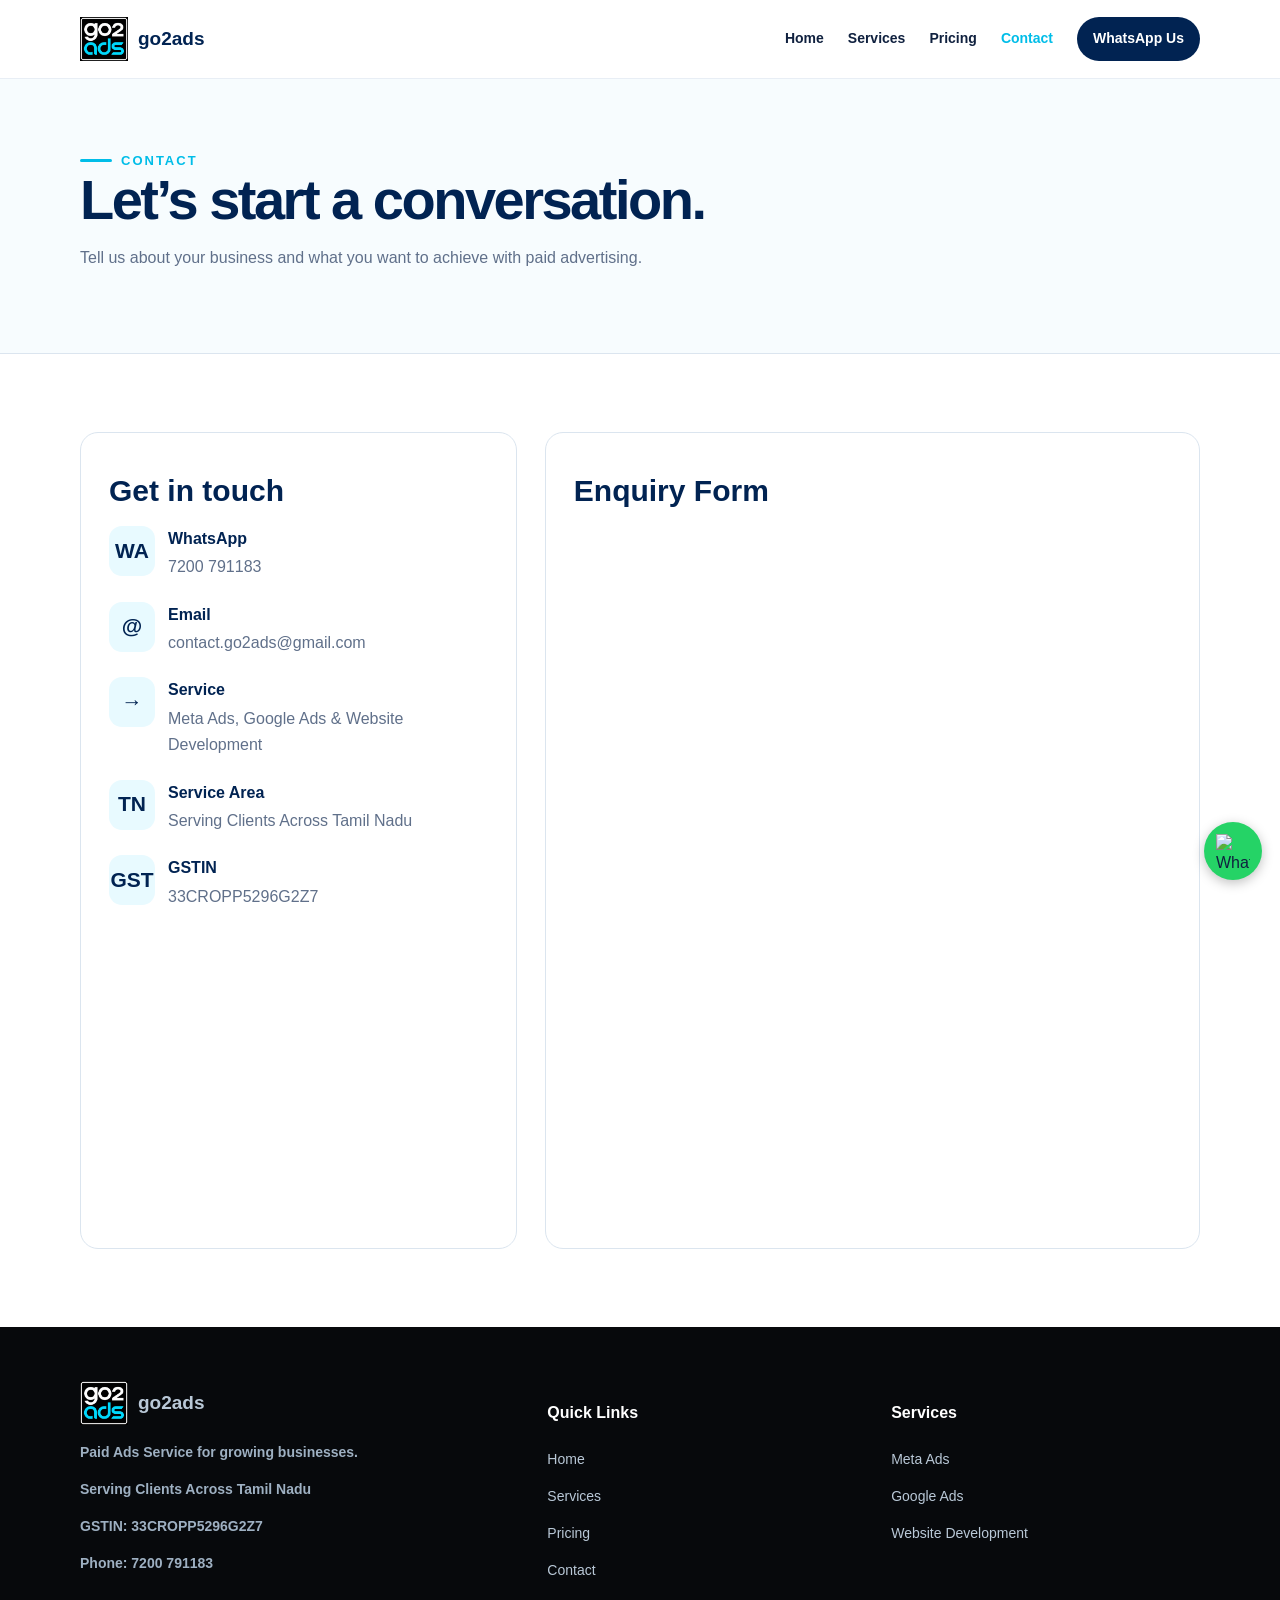
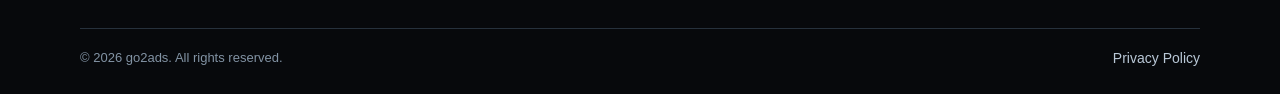
==== commit 9358bb9b: "Update contact.html" ====
--- a/contact.html
+++ b/contact.html
@@ -6,7 +6,20 @@
   gtag('js', new Date());
 
   gtag('config', 'G-9CS0B9P2BL');
-</script><meta charset="utf-8"><meta name="viewport" content="width=device-width,initial-scale=1"><title>Contact | go2ads</title><meta name="description" content="go2ads — Meta Ads, Google Ads and Ad Creative services for growing businesses."><link rel="icon" type="image/jpeg" href="/assets/favicon.jpg"><link rel="stylesheet" href="style.css"></head><body><header class="header"><div class="container nav"><a class="brand" href="index.html"><img src="assets/go2ads-logo.png" alt="go2ads logo"><span>go2ads</span></a><button class="mobile-toggle" onclick="toggleMenu()">☰</button><nav class="menu"><a class="" href="index.html">Home</a><a class="" href="services.html">Services</a><a class="" href="pricing.html">Pricing</a><a class="active" href="contact.html">Contact</a><a class="cta" href="https://wa.me/917200791183">WhatsApp Us</a></nav></div></header><main><section class="page-hero"><div class="container"><div class="kicker">Contact</div><h1>Let’s start a conversation.</h1><p>Tell us about your business and what you want to achieve with paid advertising.</p></div></section><section class="section"><div class="container contact-grid"><div class="contact-card"><h2 style="font-size:30px">Get in touch</h2><div class="contact-item"><div class="icon">WA</div><div><h4>WhatsApp</h4><p><a href="https://wa.me/917200791183">7200 791183</a></p></div></div><div class="contact-item"><div class="icon">@</div><div><h4>Email</h4><p><a href="mailto:contact.go2ads@gmail.com">contact.go2ads@gmail.com</a></p></div></div><div class="contact-item"><div class="icon">→</div><div><h4>Service</h4><p>Meta Ads, Google Ads &amp; Website Development</p></div></div><div class="contact-item"><div class="icon">TN</div><div><h4>Service Area</h4><p>Serving Clients Across Tamil Nadu</p></div></div><div class="contact-item"><div class="icon">GST</div><div><h4>GSTIN</h4><p>33CROPP5296G2Z7</p></div></div></div><div class="contact-card"><h2 style="font-size:30px">Enquiry Form</h2><div class="google-form"><iframe src="https://docs.google.com/forms/d/e/1FAIpQLScB7rHxSTgYyAJSzC7z3bjOtv6nxE_x9EziaqJVZtuzmdyvMQ/viewform?embedded=true" width="700" height="520" frameborder="0">Loading…</iframe></div></div></div></section></main><footer class="footer"><div class="container"><div class="footer-grid"><div><a class="brand" href="index.html"><img src="assets/go2ads-logo.png" alt="go2ads logo"><span>go2ads</span></a><p>Paid Ads Service for growing businesses.</p><p><strong>Serving Clients Across Tamil Nadu</strong></p><p><strong>GSTIN: 33CROPP5296G2Z7</strong></p></div><div><h4>Quick Links</h4><p><a href="index.html">Home</a></p><p><a href="services.html">Services</a></p><p><a href="pricing.html">Pricing</a></p><p><a href="contact.html">Contact</a></p></div><div><h4>Services</h4><p><a href="services.html#meta">Meta Ads</a></p><p><a href="services.html#google">Google Ads</a></p><p><a href="services.html#creatives">Website Development</a></p></div></div><div class="copyright"><span>© 2026 go2ads. All rights reserved.</span><a href="privacy.html">Privacy Policy</a></div></div></footer><!-- Floating WhatsApp Button -->
+</script><meta charset="utf-8"><meta name="viewport" content="width=device-width,initial-scale=1"><title>Contact | go2ads</title><meta name="description" content="go2ads — Meta Ads, Google Ads and Ad Creative services for growing businesses."><link rel="icon" type="image/jpeg" href="/assets/favicon.jpg"><link rel="stylesheet" href="style.css"></head><body><header class="header"><div class="container nav"><a class="brand" href="index.html"><img src="assets/go2ads-logo.png" alt="go2ads logo"><span>go2ads</span></a><button class="mobile-toggle" onclick="toggleMenu()">☰</button><nav class="menu"><a class="" href="index.html">Home</a><a class="" href="services.html">Services</a><a class="" href="pricing.html">Pricing</a><a class="active" href="contact.html">Contact</a><a class="cta" href="https://wa.me/917200791183">WhatsApp Us</a></nav></div></header><main><section class="page-hero"><div class="container"><div class="kicker">Contact</div><h1>Let’s start a conversation.</h1><p>Tell us about your business and what you want to achieve with paid advertising.</p></div></section><section class="section"><div class="container contact-grid"><div class="contact-card"><h2 style="font-size:30px">Get in touch</h2><div class="contact-item"><div class="icon">WA</div><div><h4>WhatsApp</h4><p><a href="https://wa.me/917200791183">7200 791183</a></p></div></div><div class="contact-item"><div class="icon">@</div><div><h4>Email</h4><p><a href="mailto:contact.go2ads@gmail.com">contact.go2ads@gmail.com</a></p></div></div><div class="contact-item"><div class="icon">→</div><div><h4>Service</h4><p>Meta Ads, Google Ads &amp; Website Development</p></div></div><div class="contact-item"><div class="icon">TN</div><div><h4>Service Area</h4><p>Serving Clients Across Tamil Nadu</p></div></div><div class="contact-item"><div class="icon">GST</div><div><h4>GSTIN</h4><p>33CROPP5296G2Z7</p></div></div></div><div class="contact-card"><h2 style="font-size:30px">Enquiry Form</h2><div class="google-form"><iframe src="https://docs.google.com/forms/d/e/1FAIpQLScB7rHxSTgYyAJSzC7z3bjOtv6nxE_x9EziaqJVZtuzmdyvMQ/viewform?embedded=true" width="700" height="520" frameborder="0">Loading…</iframe></div></div></div></section></main><footer class="footer"><div class="container"><div class="footer-grid"><div><a class="brand" href="index.html"><img src="assets/go2ads-logo.png" alt="go2ads logo"><span>go2ads</span></a> <p><strong>Paid Ads Service for growing businesses.</strong></p>
+
+        <p>
+          <strong>Serving Clients Across Tamil Nadu</strong>
+        </p>
+
+        <p>
+          <strong>GSTIN: 33CROPP5296G2Z7</strong>
+        </p>
+        
+        <p>
+          <strong>Phone: 7200 791183</strong>
+        </p>
+</div><div><h4>Quick Links</h4><p><a href="index.html">Home</a></p><p><a href="services.html">Services</a></p><p><a href="pricing.html">Pricing</a></p><p><a href="contact.html">Contact</a></p></div><div><h4>Services</h4><p><a href="services.html#meta">Meta Ads</a></p><p><a href="services.html#google">Google Ads</a></p><p><a href="services.html#creatives">Website Development</a></p></div></div><div class="copyright"><span>© 2026 go2ads. All rights reserved.</span><a href="privacy.html">Privacy Policy</a></div></div></footer><!-- Floating WhatsApp Button -->
 <a
   href="https://wa.me/917200791183"
   class="floating-whatsapp"
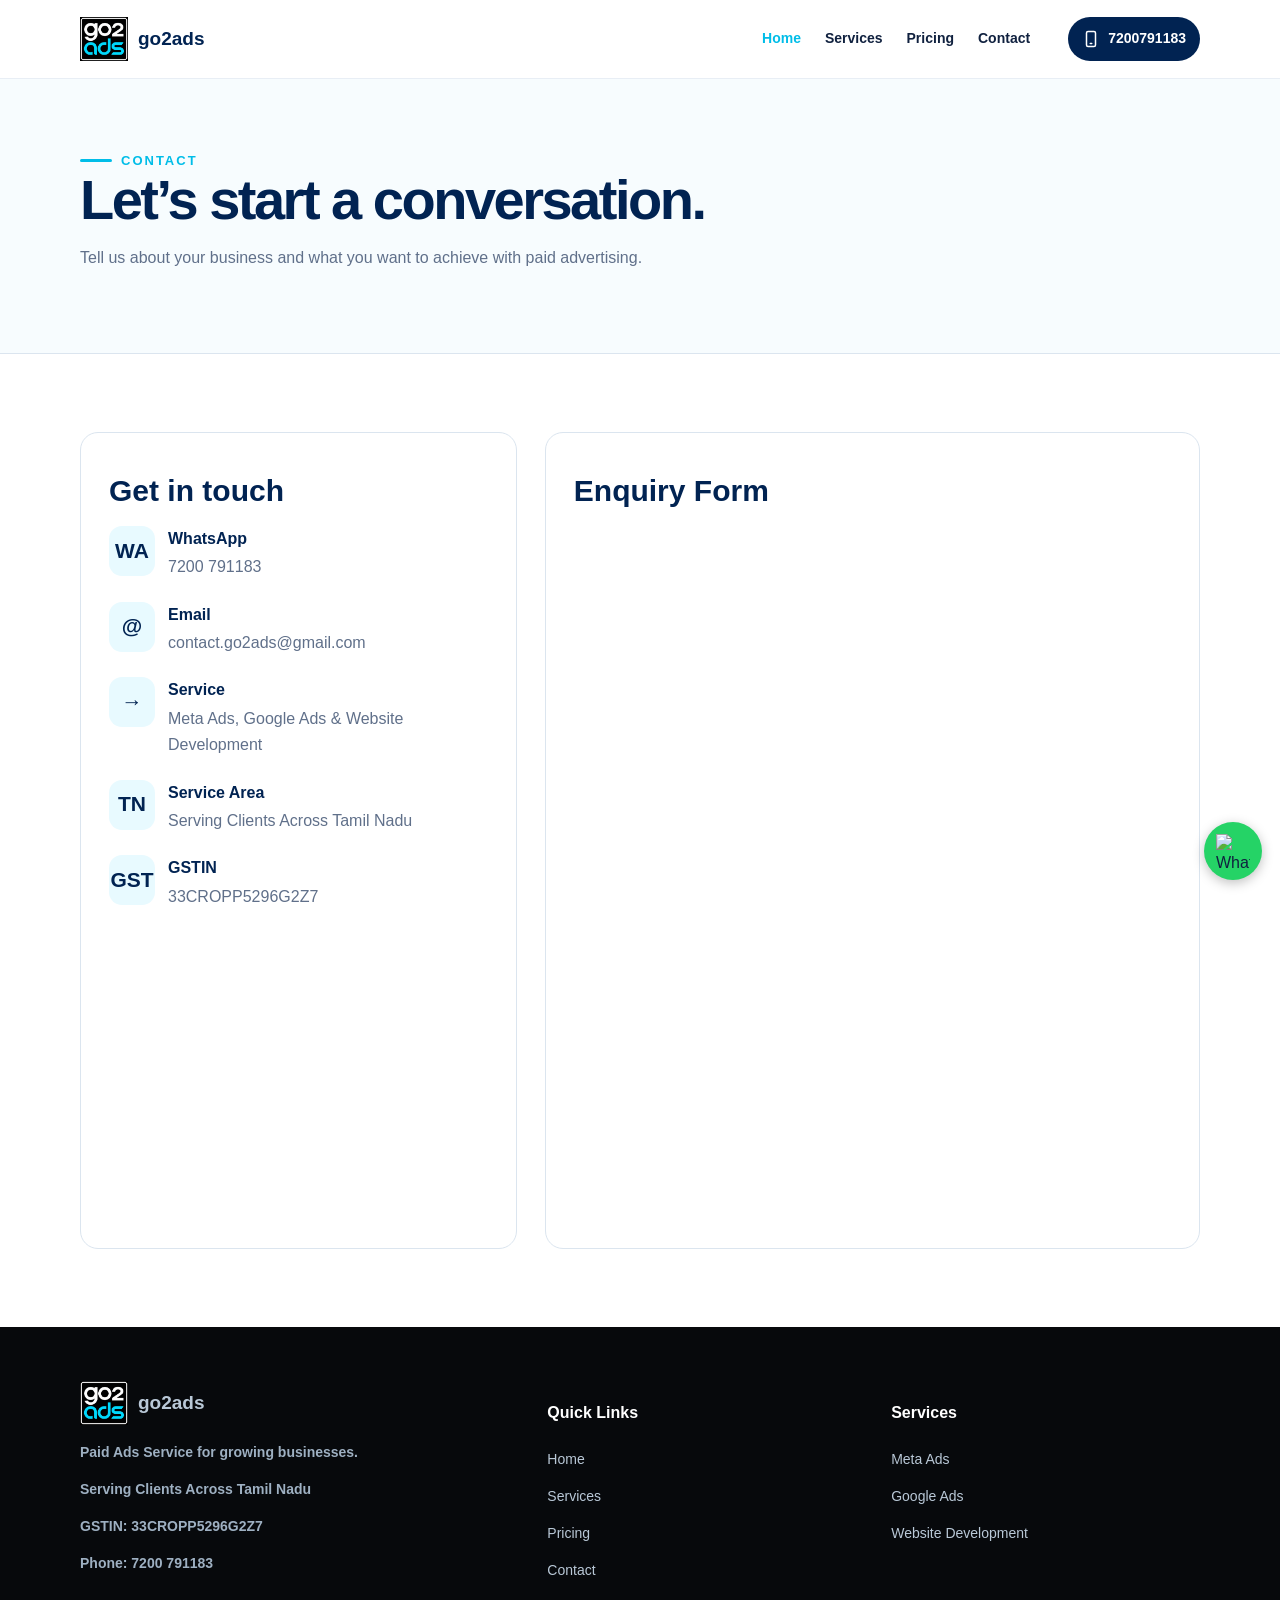
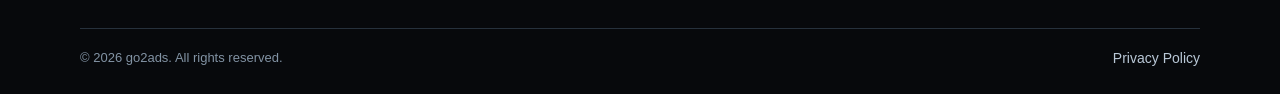
==== commit 6a5020fc: "Update contact.html" ====
--- a/contact.html
+++ b/contact.html
@@ -6,7 +6,39 @@
   gtag('js', new Date());
 
   gtag('config', 'G-9CS0B9P2BL');
-</script><meta charset="utf-8"><meta name="viewport" content="width=device-width,initial-scale=1"><title>Contact | go2ads</title><meta name="description" content="go2ads — Meta Ads, Google Ads and Ad Creative services for growing businesses."><link rel="icon" type="image/jpeg" href="/assets/favicon.jpg"><link rel="stylesheet" href="style.css"></head><body><header class="header"><div class="container nav"><a class="brand" href="index.html"><img src="assets/go2ads-logo.png" alt="go2ads logo"><span>go2ads</span></a><button class="mobile-toggle" onclick="toggleMenu()">☰</button><nav class="menu"><a class="" href="index.html">Home</a><a class="" href="services.html">Services</a><a class="" href="pricing.html">Pricing</a><a class="active" href="contact.html">Contact</a><a class="cta" href="https://wa.me/917200791183">WhatsApp Us</a></nav></div></header><main><section class="page-hero"><div class="container"><div class="kicker">Contact</div><h1>Let’s start a conversation.</h1><p>Tell us about your business and what you want to achieve with paid advertising.</p></div></section><section class="section"><div class="container contact-grid"><div class="contact-card"><h2 style="font-size:30px">Get in touch</h2><div class="contact-item"><div class="icon">WA</div><div><h4>WhatsApp</h4><p><a href="https://wa.me/917200791183">7200 791183</a></p></div></div><div class="contact-item"><div class="icon">@</div><div><h4>Email</h4><p><a href="mailto:contact.go2ads@gmail.com">contact.go2ads@gmail.com</a></p></div></div><div class="contact-item"><div class="icon">→</div><div><h4>Service</h4><p>Meta Ads, Google Ads &amp; Website Development</p></div></div><div class="contact-item"><div class="icon">TN</div><div><h4>Service Area</h4><p>Serving Clients Across Tamil Nadu</p></div></div><div class="contact-item"><div class="icon">GST</div><div><h4>GSTIN</h4><p>33CROPP5296G2Z7</p></div></div></div><div class="contact-card"><h2 style="font-size:30px">Enquiry Form</h2><div class="google-form"><iframe src="https://docs.google.com/forms/d/e/1FAIpQLScB7rHxSTgYyAJSzC7z3bjOtv6nxE_x9EziaqJVZtuzmdyvMQ/viewform?embedded=true" width="700" height="520" frameborder="0">Loading…</iframe></div></div></div></section></main><footer class="footer"><div class="container"><div class="footer-grid"><div><a class="brand" href="index.html"><img src="assets/go2ads-logo.png" alt="go2ads logo"><span>go2ads</span></a> <p><strong>Paid Ads Service for growing businesses.</strong></p>
+</script><meta charset="utf-8"><meta name="viewport" content="width=device-width,initial-scale=1"><title>Contact | go2ads</title><meta name="description" content="go2ads — Meta Ads, Google Ads and Ad Creative services for growing businesses."><link rel="icon" type="image/jpeg" href="/assets/favicon.jpg"><link rel="stylesheet" href="style.css"></head><body><header class="header">
+  <div class="container nav">
+
+    <a class="brand" href="index.html">
+      <img src="assets/go2ads-logo.png" alt="go2ads logo">
+      <span>go2ads</span>
+    </a>
+
+    <button class="mobile-toggle" onclick="toggleMenu()" aria-label="Open menu">☰</button>
+
+    <nav class="menu">
+      <a class="active" href="index.html">Home</a>
+      <a href="services.html">Services</a>
+      <a href="pricing.html">Pricing</a>
+      <a href="contact.html">Contact</a>
+    </nav>
+
+    <a class="phone-btn" href="tel:7200791183" aria-label="Call 7200791183">
+     
+<span class="phone-icon" aria-hidden="true">
+  <svg viewBox="0 0 24 24" width="20" height="20"
+       fill="none" stroke="currentColor" stroke-width="2"
+       stroke-linecap="round" stroke-linejoin="round">
+    <rect x="6" y="2" width="12" height="20" rx="2"></rect>
+    <path d="M11 18h2"></path>
+  </svg>
+</span>
+
+      <span>7200791183</span>
+    </a>
+
+  </div>
+</header><main><section class="page-hero"><div class="container"><div class="kicker">Contact</div><h1>Let’s start a conversation.</h1><p>Tell us about your business and what you want to achieve with paid advertising.</p></div></section><section class="section"><div class="container contact-grid"><div class="contact-card"><h2 style="font-size:30px">Get in touch</h2><div class="contact-item"><div class="icon">WA</div><div><h4>WhatsApp</h4><p><a href="https://wa.me/917200791183">7200 791183</a></p></div></div><div class="contact-item"><div class="icon">@</div><div><h4>Email</h4><p><a href="mailto:contact.go2ads@gmail.com">contact.go2ads@gmail.com</a></p></div></div><div class="contact-item"><div class="icon">→</div><div><h4>Service</h4><p>Meta Ads, Google Ads &amp; Website Development</p></div></div><div class="contact-item"><div class="icon">TN</div><div><h4>Service Area</h4><p>Serving Clients Across Tamil Nadu</p></div></div><div class="contact-item"><div class="icon">GST</div><div><h4>GSTIN</h4><p>33CROPP5296G2Z7</p></div></div></div><div class="contact-card"><h2 style="font-size:30px">Enquiry Form</h2><div class="google-form"><iframe src="https://docs.google.com/forms/d/e/1FAIpQLScB7rHxSTgYyAJSzC7z3bjOtv6nxE_x9EziaqJVZtuzmdyvMQ/viewform?embedded=true" width="700" height="520" frameborder="0">Loading…</iframe></div></div></div></section></main><footer class="footer"><div class="container"><div class="footer-grid"><div><a class="brand" href="index.html"><img src="assets/go2ads-logo.png" alt="go2ads logo"><span>go2ads</span></a> <p><strong>Paid Ads Service for growing businesses.</strong></p>
 
         <p>
           <strong>Serving Clients Across Tamil Nadu</strong>
--- a/style.css
+++ b/style.css
@@ -777,3 +777,151 @@
     max-width: 54px !important;
   }
 }
+
+
+/* Header phone button */
+.phone-btn {
+  display: inline-flex;
+  align-items: center;
+  justify-content: center;
+  gap: 7px;
+  color: var(--navy);
+  text-decoration: none;
+  font-weight: 700;
+  font-size: 14px;
+  white-space: nowrap;
+  flex-shrink: 0;
+}
+
+.phone-btn:hover {
+  color: var(--cyan);
+}
+
+.phone-icon {
+  font-size: 20px;
+  line-height: 1;
+}
+
+/* Desktop: phone occupies the WhatsApp button position */
+@media (min-width: 851px) {
+  .phone-btn {
+    margin-left: 24px;
+  }
+}
+
+/* Mobile: brand | phone | hamburger */
+
+@media (max-width: 850px) {
+  .nav {
+    gap: 8px;
+    justify-content: space-between;
+  }
+
+  .brand {
+    order: 1;
+    flex-shrink: 0;
+  }
+
+  .phone-btn {
+    order: 2;
+    margin-left: auto;
+    padding: 9px 10px;
+    gap: 4px;
+    font-size: 14px;
+  }
+
+  .phone-icon {
+    font-size: 16px;
+  }
+
+  .mobile-toggle {
+    order: 3;
+    display: block;
+    flex-shrink: 0;
+    padding: 0;
+  }
+
+  .menu {
+    top: 70px;
+  }
+}
+/* DESKTOP HEADER ONLY - MOBILE UNCHANGED */
+@media (min-width: 851px) {
+  .nav {
+    display: flex;
+    align-items: center;
+    justify-content: space-between;
+    gap: 20px;
+  }
+
+  .menu {
+    display: flex;
+    align-items: center;
+    margin-left: auto;
+    gap: 24px;
+  }
+
+  .phone-btn {
+    display: inline-flex;
+    align-items: center;
+    justify-content: center;
+    gap: 7px;
+    margin-left: 0;
+    padding: 10px 14px;
+    background: #012352;
+    color: #ffffff !important;
+    border-radius: 999px;
+    font-size: 14px;
+    font-weight: 700;
+    white-space: nowrap;
+    flex-shrink: 0;
+  }
+
+  .phone-btn .phone-icon {
+    display: inline-flex;
+    align-items: center;
+    color: #ffffff;
+  }
+
+  .phone-btn .phone-icon svg {
+    width: 18px;
+    height: 18px;
+    stroke: #ffffff;
+  }
+
+  .mobile-toggle {
+    display: none;
+  }
+}
+/* FORCE PHONE CAPSULE ON DESKTOP ONLY */
+@media screen and (min-width: 851px) {
+  .header .nav > .phone-btn {
+    display: inline-flex !important;
+    align-items: center !important;
+    justify-content: center !important;
+    gap: 8px !important;
+    background-color: #012352 !important;
+    color: #ffffff !important;
+    padding: 10px 14px !important;
+    border-radius: 999px !important;
+    margin-left: 18px !important;
+    font-size: 14px !important;
+    font-weight: 700 !important;
+    white-space: nowrap !important;
+  }
+
+  .header .nav > .phone-btn .phone-icon,
+  .header .nav > .phone-btn .phone-icon svg {
+    color: #ffffff !important;
+    stroke: #ffffff !important;
+  }
+
+  .header .nav > .phone-btn .phone-icon svg {
+    width: 18px !important;
+    height: 18px !important;
+  }
+
+  .header .nav > .menu {
+    margin-left: auto !important;
+  }
+}
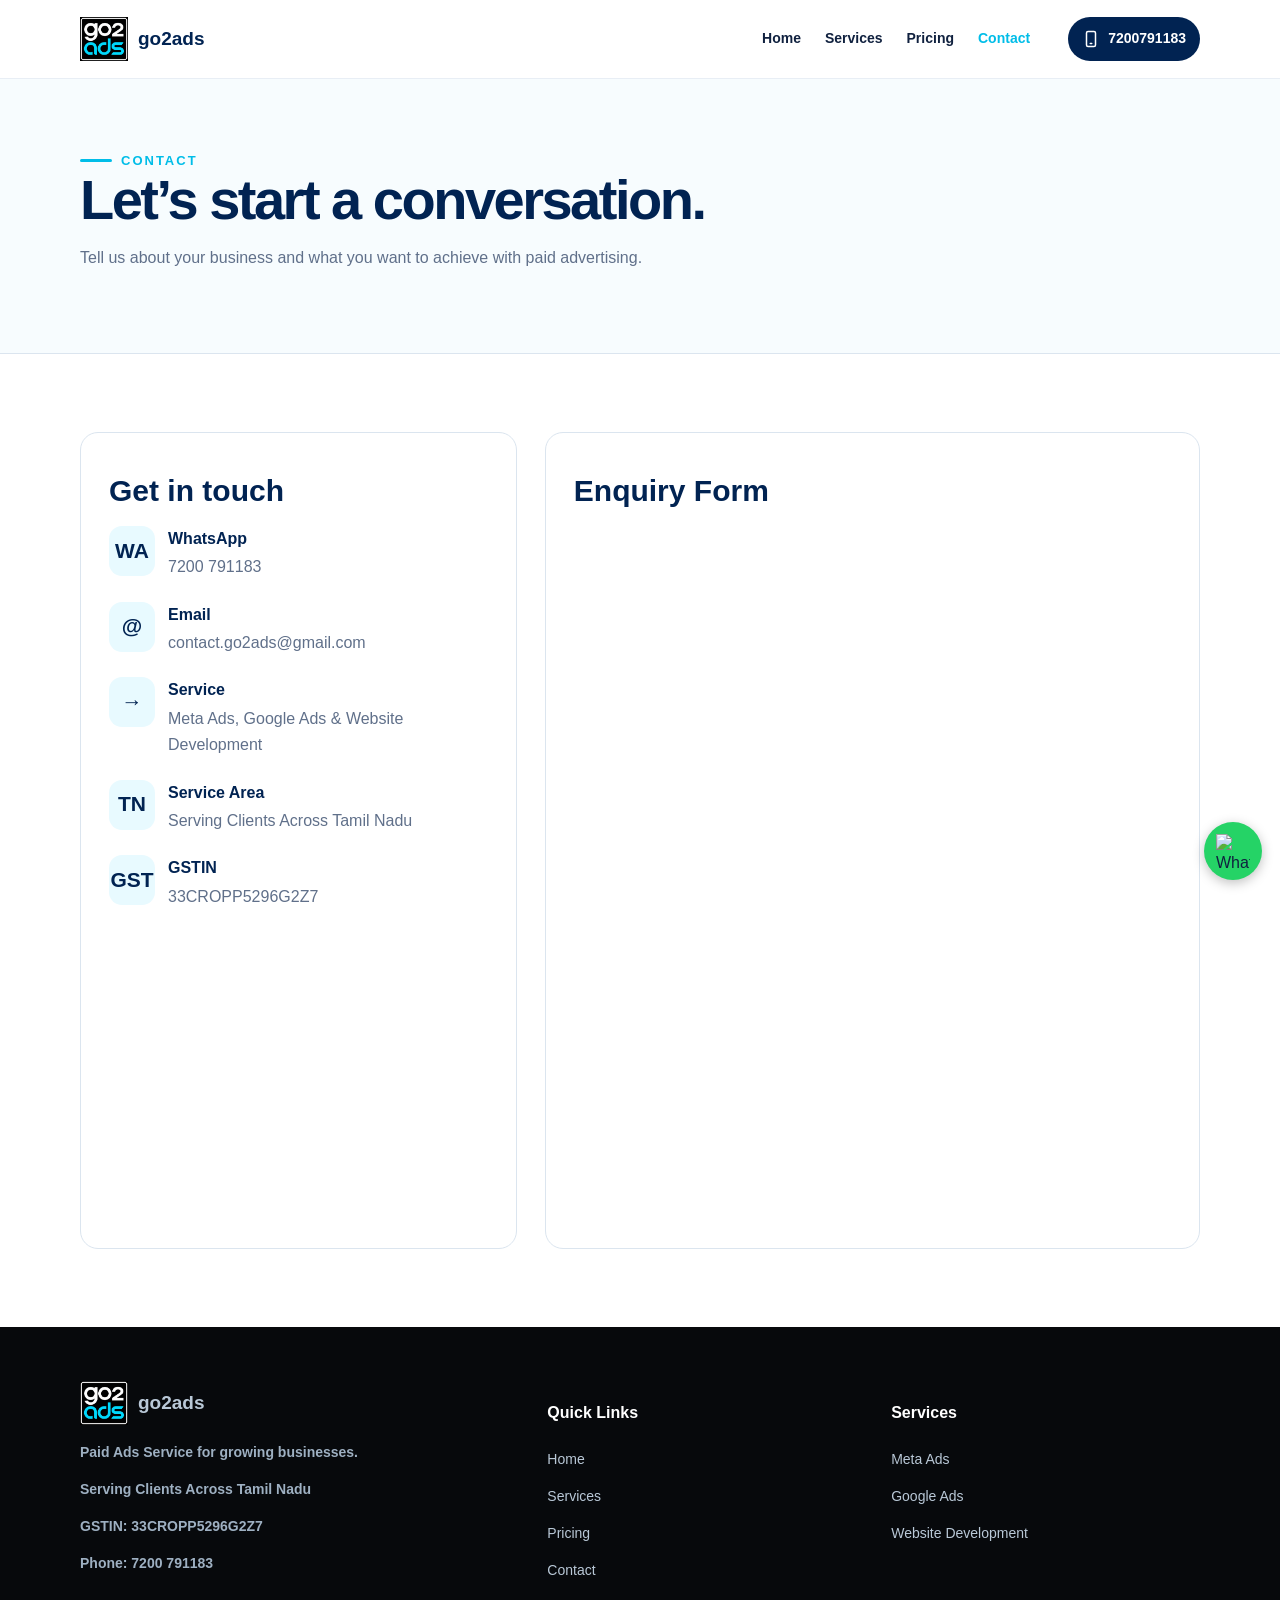
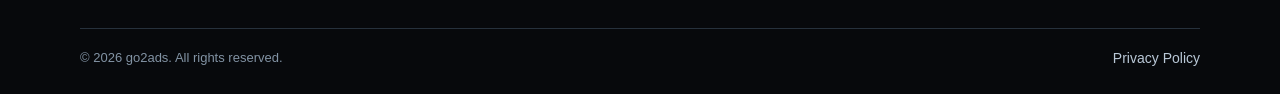
==== commit 9b9803a0: "Update contact.html" ====
--- a/contact.html
+++ b/contact.html
@@ -17,10 +17,10 @@
     <button class="mobile-toggle" onclick="toggleMenu()" aria-label="Open menu">☰</button>
 
     <nav class="menu">
-      <a class="active" href="index.html">Home</a>
+      <a href="index.html">Home</a>
       <a href="services.html">Services</a>
       <a href="pricing.html">Pricing</a>
-      <a href="contact.html">Contact</a>
+      <a class="active" href="contact.html">Contact</a>
     </nav>
 
     <a class="phone-btn" href="tel:7200791183" aria-label="Call 7200791183">
